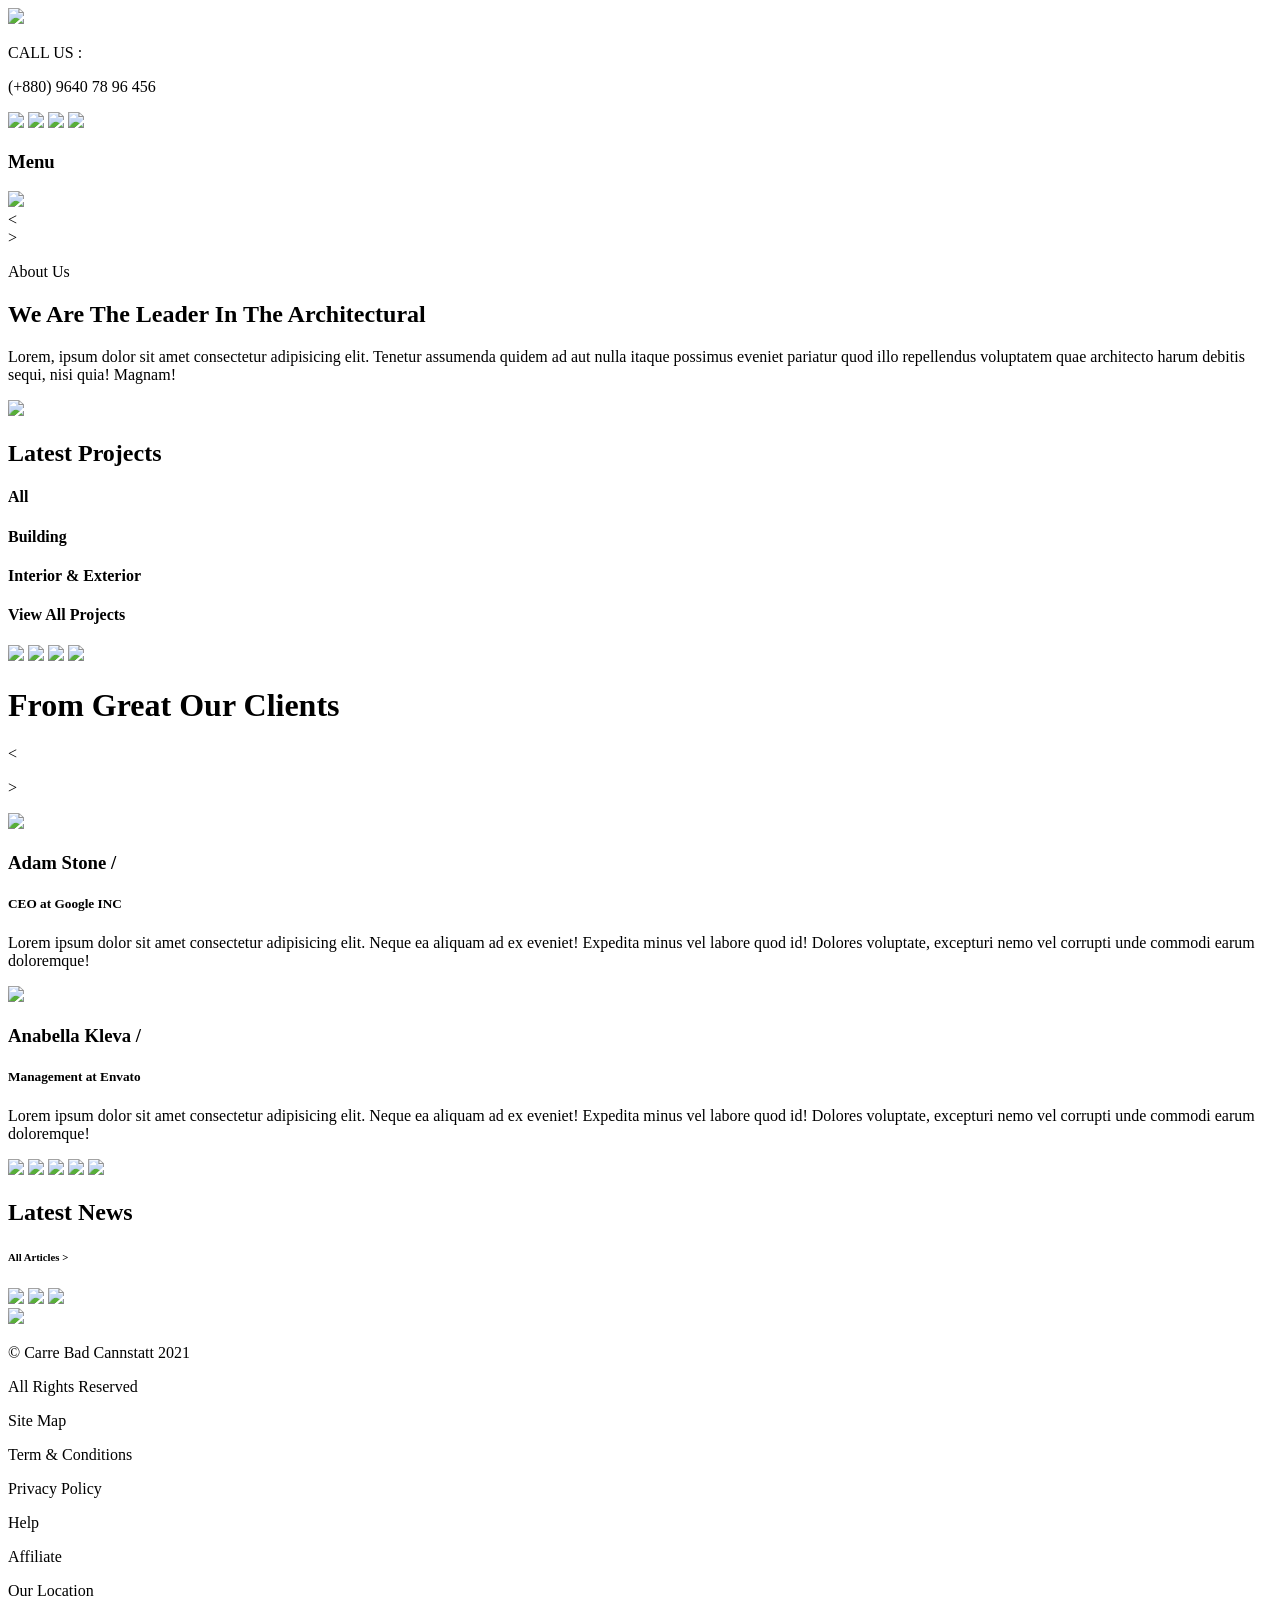
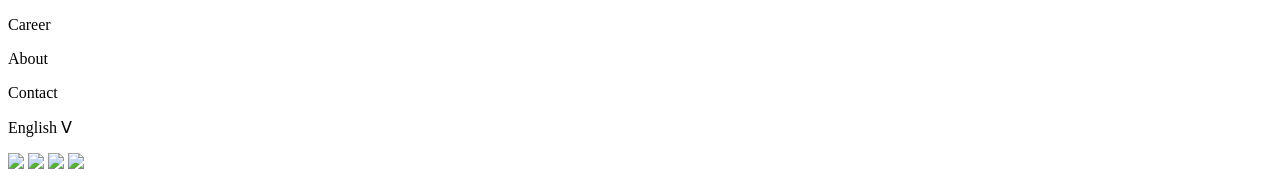
==== test.html @ 80559887 "First Commit" ====
<!doctype html>
<html lang="fr">
<head>
  <meta charset="utf-8">
  <title>Titre de la page</title>
  <link rel="stylesheet" media="all and (min-width:1281px )" href="test.css">
  <link rel="stylesheet" media="all and (min-width:601px ) and (max-width:1280px )" href="test2.css">
  <link rel="stylesheet" media="all and (max-width:600px )" href="test3.css">
  <script type="text/javascript" src="https://ajax.googleapis.com/ajax/libs/jquery/1.5.1/jquery.min.js"></script>
  <script src="https://kit.fontawesome.com/03a5d9699e.js" crossorigin="anonymous"></script>
</head>
<body>
<header class="page-header">
    <div id="firstImage">
        <img class="imageTest" src="images/carre.png">
    </div>
    <p id="Call">CALL US : </p> <p id="number"> (+880) 9640 78 96 456 </p>
    <div class="icon">
        <img id="twitter" src="images/twiter.png" > 
        <img id="facebook" src="images/facebook.png">
        <img id="gmail" src="images/gmail.png" >
        <img id="linkedIn" src="images/linkedIn.png" >
    </div>
    <h3 id="Menu">Menu </h3> 
    <i id="iid" class="fa fa-caret-down"></i>

</header>
<div class="defilement">
    <img id="image_maison" src="images/1700233.jpg" >
    <div id="precedent" onclick="ChangeSlide(-1)">&#60;</div>
    <div id="suivant" onclick="ChangeSlide(1)">&gt;</div>
</div>

<div class="page2">
    <div id="page_2_about"> 
        <p id="about">
            About Us
        </p>
        <h2 id="archi">
            We Are The Leader In The Architectural 
        </h2>
        <p id="lorem">Lorem, ipsum dolor sit amet consectetur adipisicing elit. Tenetur assumenda quidem ad aut nulla itaque possimus eveniet pariatur quod illo repellendus voluptatem quae architecto harum debitis sequi, nisi quia! Magnam!</p>
    </div>
    <img id="maison2" src="images/maison2.jpg" >

</div>
<div class="page3">
    <div id="latestDiv">
        <h2 id="latest">
            Latest Projects
        </h2>
        <h4 id="all">
            All
        </h4>
        <h4 id="bulding">
            Building
        </h4>
        <h4 id="interior">
            Interior & Exterior
        </h4>
        <h4 id="view">
            View All Projects
        </h4>
    </div>
    <div id="image">
        <img id="maison3" src="images/maison3.jpg" >
        <img id="maison4" src="images/maison4.jpg" >
        <img id="maison5" src="images/maison5.jpg" >
        <img id="maison6" src="images/maison6.jpg" >
    </div>
    
</div>

<div class="page4">
    <div id="from">
        <h1 id="fromGreat">
            From Great Our Clients
        </h1>
    <p id="fleche"> &#60; </p>
    <p id="fleche1">  &gt;</p>
    </div>
   <div id="lorem4">
       <div id="perso1">
           <div id="img-appo">
                <img id="pp" src="images/googl.jpg" >
           </div>
            <div class="nom"> 
                <h3>Adam Stone /</h3>
                <h5>CEO at Google INC</h5> 
            </div>

            <p>Lorem ipsum dolor sit amet consectetur adipisicing elit. Neque ea aliquam ad ex eveniet! Expedita minus vel labore quod id! Dolores voluptate, excepturi nemo vel corrupti unde commodi earum doloremque! </p>
        </div>    
        <div id="perso2">
            <img id="pp" src="images/googl.jpg" >
            <div class="nom"> 
                <h3>Anabella Kleva  /</h3>
                <h5>Management at Envato</h5> 
            </div>

            <p>Lorem ipsum dolor sit amet consectetur adipisicing elit. Neque ea aliquam ad ex eveniet! Expedita minus vel labore quod id! Dolores voluptate, excepturi nemo vel corrupti unde commodi earum doloremque! </p>
        </div>  
    </div>

    <div class="image_page4">
        <img id="cic" src="images/cic.png" >
        <img id="generale" src="images/generale.png" >
        <img id="asus" src="images/asus.png" >
        <img id="Bnp" src="images/Bnp.png" >
        <img id="pharma" src="images/pharma.png" >
    </div>
</div>
<div class="page5">
    <div id="page5_title">
        <h2 id="latestNews">
            Latest News 
        </h2>
        <h6 id="articles">
            All Articles >
        </h6>
    </div>
    <div class="image_page5">
        <img id="maison7" src="images/maisonPage5.jpg" >
        <img id="maison8" src="images/maison2Page5.jpg" >
        <img id="maison9" src="images/maison3Page5.jpg" >
    </div>

</div>
<footer>
    <img id="carre" src="images/carre.png" >
    <div id="class-page6-carre">
        <p class="texte">
            © Carre Bad Cannstatt 2021
        </p>
        <p class="texte">
            All Rights Reserved
        </p>
    </div>
    <div id="class-page6-siteMap" >
        <p class="texte">
            Site Map
        </p>
        <p class="texte">
            Term & Conditions
        </p>
        <p class="texte">
            Privacy Policy
        </p>
        <p class="texte">
            Help
        </p>
        <p class="texte">
            Affiliate
        </p>
    </div>

    <div id="class-page6-location" >
        <p class="texte">
            Our Location
        </p>
        <p class="texte">
            Career
        </p>
        <p class="texte">
            About
        </p>
        <p class="texte">
            Contact
        </p>
    </div>
    <div id="class-page6-langue">
        <p class="texte">
            English   &#5167;
        </p>
    </div>
    <div class="icon2">
        <img id="twitter" src="images/twiter.png" > 
        <img id="facebook" src="images/facebook.png">
        <img id="gmail" src="images/gmail.png" >
        <img id="linkedIn" src="images/linkedIn.png" >
    </div>



</footer>

</body>
</html>
<script type="text/javascript">
    setInterval("ChangeSlide(1)",20000);
    var slide = new Array("images/1700233.jpg","images/maisonStyle.jpg");
    var num=0;

    function ChangeSlide(sens){
        num = num + sens;
        if(num<0)
            num = slide.length - 1;
        if(num > slide.length -1 )
            num = 0;
        document.getElementById('image_maison').src = slide[num];
        
    }
</script>
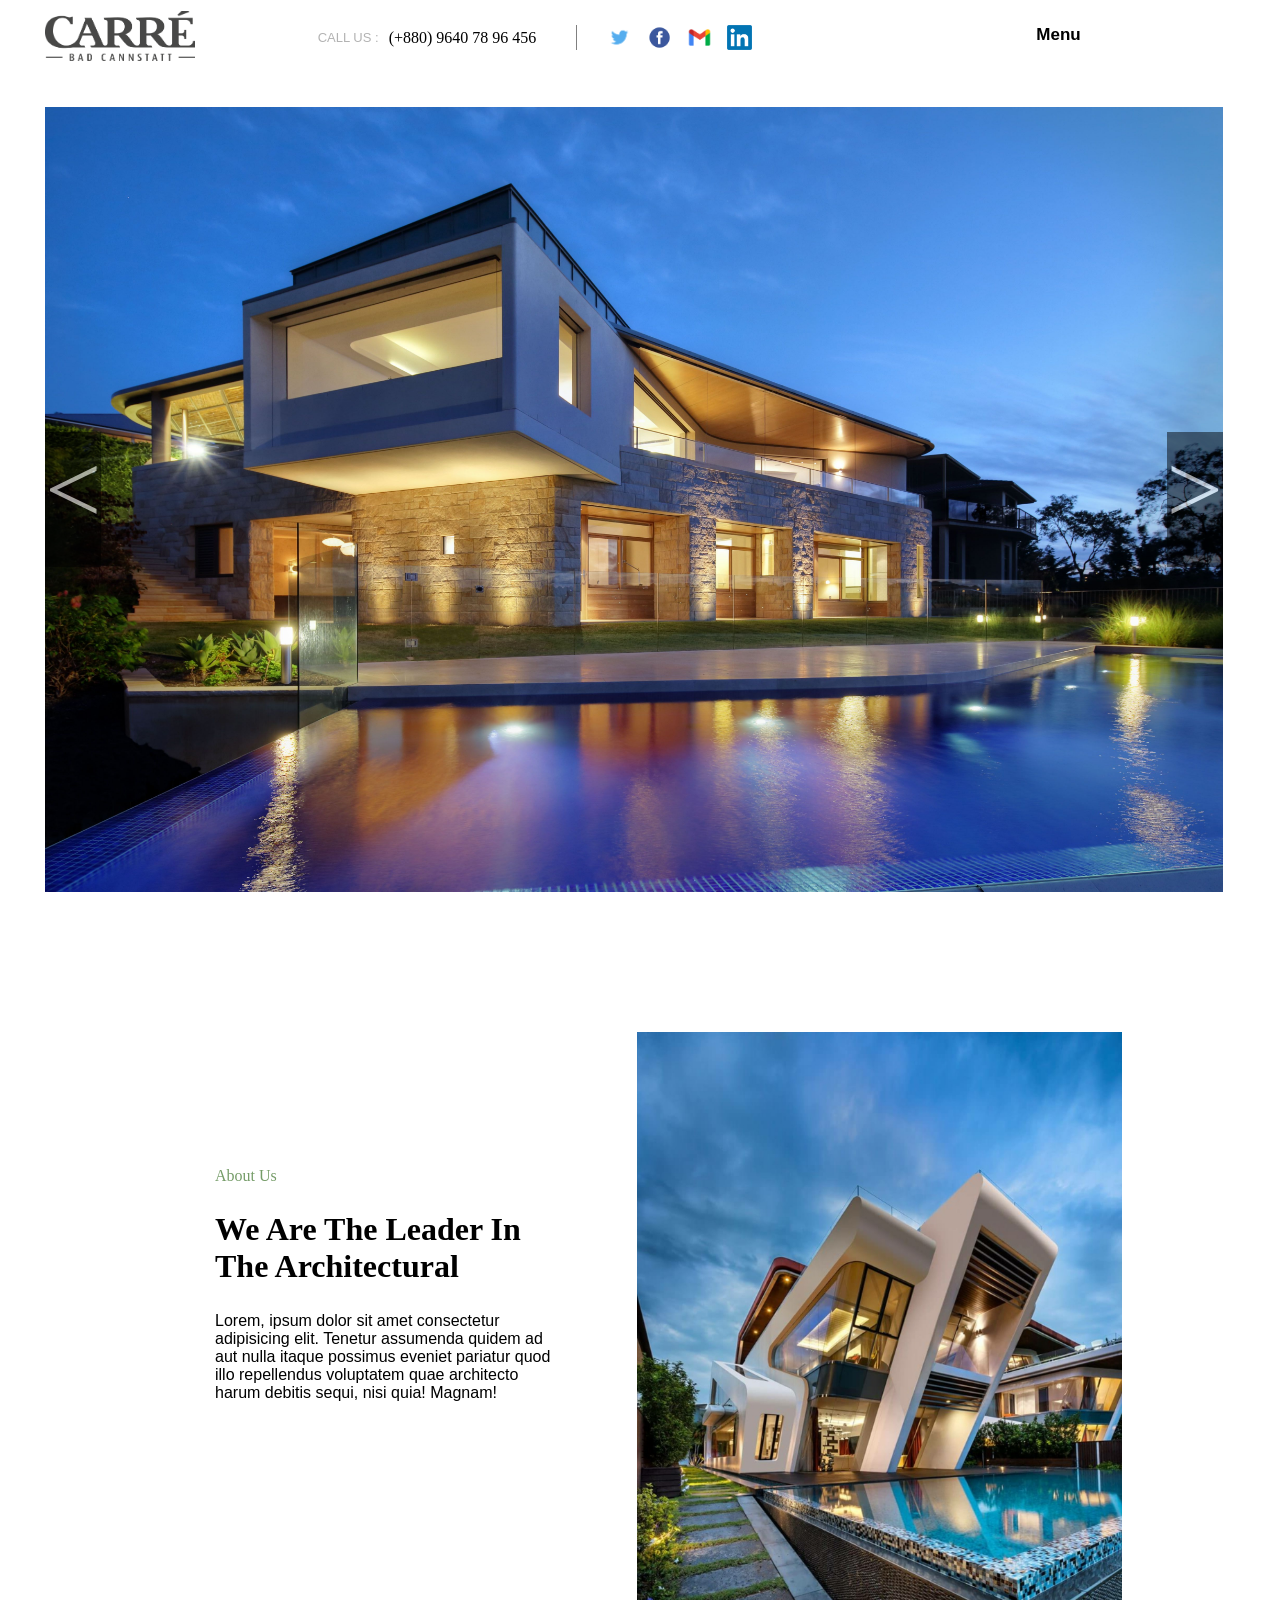
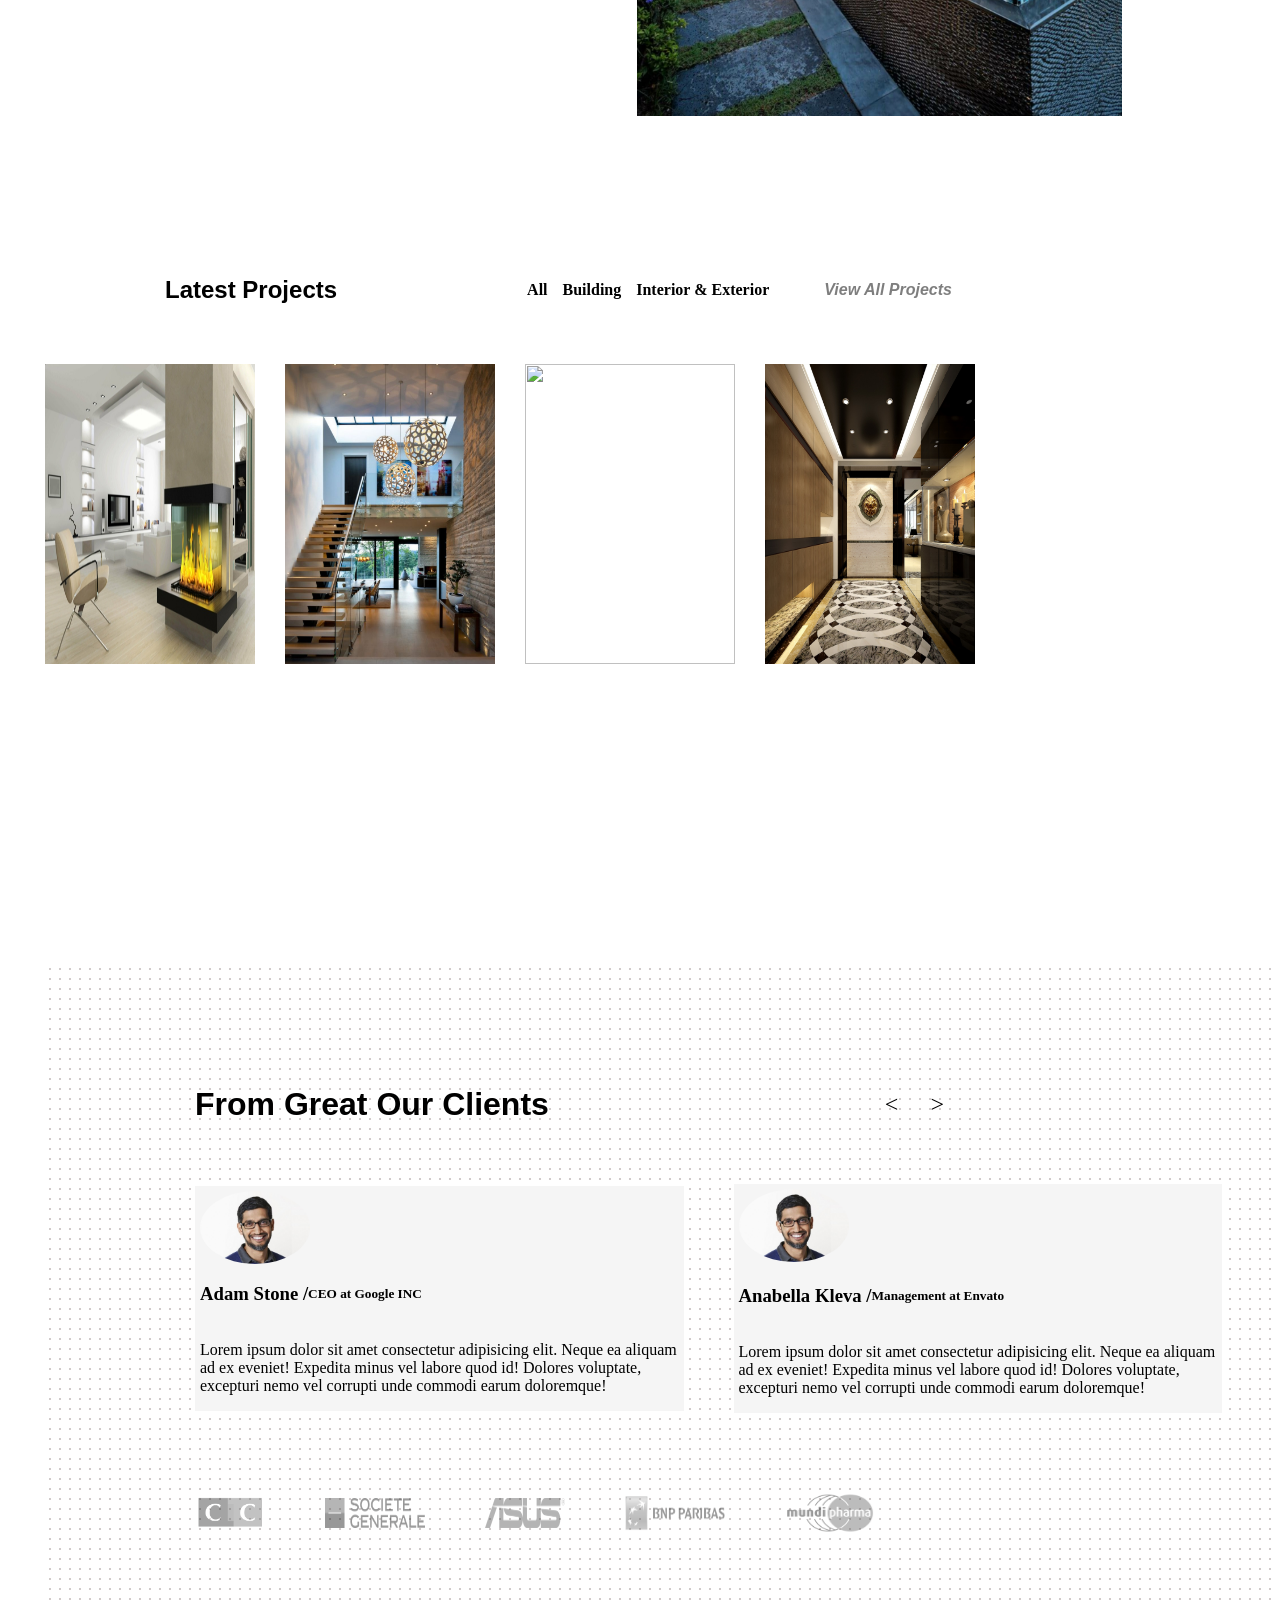
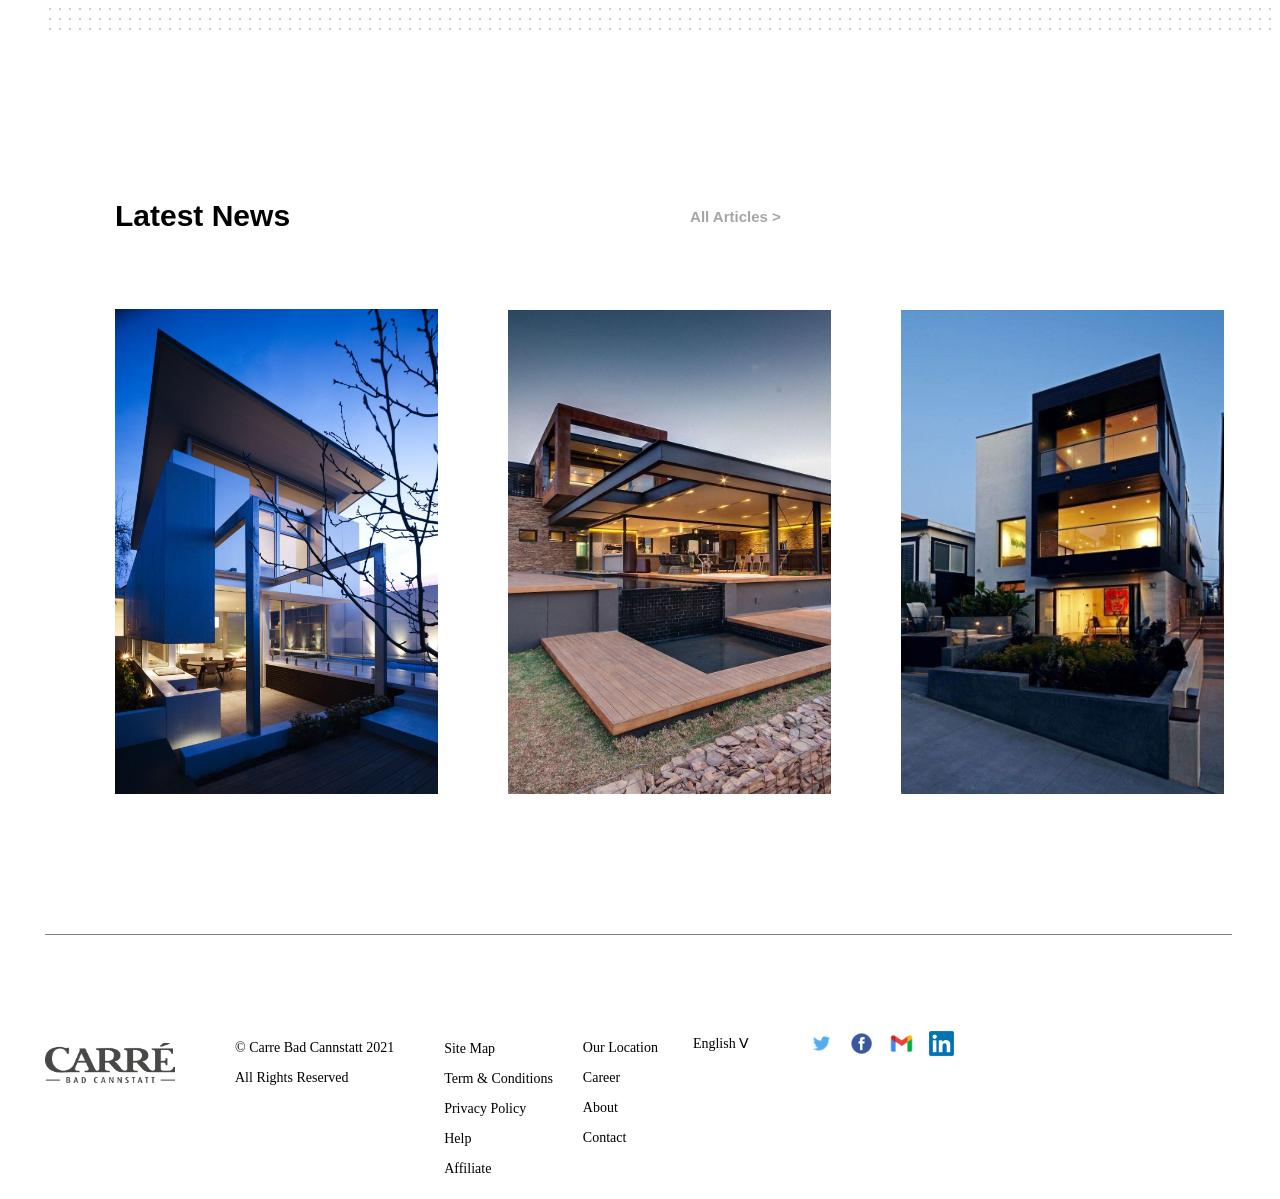
==== commit 76b24751: "modif des nom" ====
--- a/test.html
+++ b/test.html
@@ -3,9 +3,9 @@
 <head>
   <meta charset="utf-8">
   <title>Titre de la page</title>
-  <link rel="stylesheet" media="all and (min-width:1281px )" href="test.css">
-  <link rel="stylesheet" media="all and (min-width:601px ) and (max-width:1280px )" href="test2.css">
-  <link rel="stylesheet" media="all and (max-width:600px )" href="test3.css">
+  <link rel="stylesheet" media="all and (min-width:1281px )" href="css/GrandEcran.css">
+  <link rel="stylesheet" media="all and (min-width:601px ) and (max-width:1280px )" href="css/Tablette.css">
+  <link rel="stylesheet" media="all and (max-width:600px )" href="css/Smartphone.css">
   <script type="text/javascript" src="https://ajax.googleapis.com/ajax/libs/jquery/1.5.1/jquery.min.js"></script>
   <script src="https://kit.fontawesome.com/03a5d9699e.js" crossorigin="anonymous"></script>
 </head>
--- a/css/GrandEcran.css
+++ b/css/GrandEcran.css
@@ -0,0 +1,413 @@
+body{
+    margin-left: 45px;
+    background-color: rgba(231, 224, 224, 0.61);
+}
+
+.page-header{
+    display: flex;
+    align-items: center;
+    margin-bottom: 40px;
+    
+}
+#firstImage{
+    padding-right: 400px;
+}
+.imageTest{
+    width: 150px;
+    height: 50px;
+}
+#Call{
+    margin-right: 10px;
+    color: grey;
+    font-size: 13px;
+    font-family: Arial, Helvetica, sans-serif;
+    opacity: 0.6;
+
+}
+#maison2{
+    width: 500px;
+    height: 600px;
+}
+#number{
+    margin-right: 40px;
+    
+}
+.icon{
+    margin-right: 100px;
+    padding-left: 30px;
+    border-left: 1px solid grey;
+    display: flex;
+    align-items: center;
+}
+#Menu{
+    padding-left: 160px;
+    width: 25px;
+    height:25px; 
+    font-size: 17px;
+    font-family:'Lucida Sans', 'Lucida Sans Regular', 'Lucida Grande', 'Lucida Sans Unicode', Geneva, Verdana, sans-serif
+}
+#iid{
+    padding-left: 30px;
+    padding-bottom: 3px;
+}
+#twitter{
+    margin-right: 15px;
+    width: 25px;
+    height:25px; 
+}
+#facebook{
+    width: 25px;
+    height:25px; 
+    margin-right: 15px;
+
+}
+#gmail{
+    margin-right: 15px;
+    width: 25px;
+    height:25px; 
+}
+#linkedIn{
+    width: 25px;
+    height:25px; 
+}
+.defilement{
+    position: relative;
+    display: flex;
+    align-items: center;
+}
+#precedent, #suivant{
+    cursor: pointer;
+    position: absolute;
+    font-size: 100px;
+    opacity: 0.6;
+    color:white;
+    background-color: rgba(0,0,0, 0.8);
+}
+#precedent{
+    padding-bottom: 20px;
+    left:0;
+}
+#suivant{
+    padding-bottom: 20px;
+    right:4%;
+}
+#image_maison{
+    width: 1330px;
+    height: 780px;
+}
+/*.elements{
+    display: flex;
+    transition: 1s linear;
+}
+.element{
+    flex: 1 0 100%;
+    position: relative;
+}
+.elements img{
+    width: 1350px;
+    height: 784;
+}*/
+.page2{
+    margin-top: 140px;
+    margin-right: 200px;
+    display: flex;
+    align-items: center;
+}
+#about{
+    color: rgb(117, 156, 104);
+}
+#archi{
+    font-size: 32px;
+    font-family: sans-serif;
+}
+#lorem{
+    font-family: 'Lucida Sans', 'Lucida Sans Regular', 'Lucida Grande', 'Lucida Sans Unicode', Geneva, Verdana, sans-serif;
+}
+#page_2_about{
+    padding-right: 70px;
+    padding-left: 170px;
+    padding-bottom: 350px;
+}
+.page3{
+    margin-top: 140px;
+}
+#latestDiv{
+    padding-left:250px;
+    display: flex;
+    align-items: center;
+    margin-bottom: 40px;
+}
+#latest{
+    margin-right: 300px;
+    font-family: Arial, Helvetica, sans-serif;
+}
+#all{
+    padding-left: 60px;
+    margin-right: 15px;
+}
+#bulding{
+    margin-right: 15px;
+}
+#interior{
+    margin-right: 15px;
+}
+#view{
+    padding-left: 40px;
+    opacity: 0.5;
+    font-family: Arial, Helvetica, sans-serif;
+    font-style: italic;
+}
+#image{
+    display: flex;
+    align-items: center;
+    padding-bottom: 160px;
+}
+.conteneur{
+    position: relative;
+}
+#maison3{
+    width: 300px;
+    height: 400px;
+}
+
+/*
+#superposition .hover{
+   position: absolute;
+   height: 100%;
+   width: 100%;
+   opacity: 0;
+   transition: .5s ease;
+   background-color: rgba(0,0,0, 0.5);
+
+}
+#superposition:hover .hover{
+    opacity: 1;
+}
+.texteA{
+    color: blue;
+    font-size: 30px;
+    text-align: center;
+    position: absolute;
+    left: 50%;
+}*/
+
+
+#maison4{
+    width: 300px;
+    height:400px; 
+    position: absolute;
+    margin-left: 25%;
+}
+#Para2{
+    position: relative;
+    padding-bottom: 100px;
+}
+#maison5{
+    width: 300px;
+    height:400px; 
+    margin-left: 47%;
+    position: absolute;
+}
+#Para3{
+    position: relative;
+    padding-bottom: 100px;
+}
+#maison6{
+    width: 300px;
+    height:400px; 
+    margin-left: 69%;
+    position: absolute;
+}
+#Para4{
+    position: relative;
+    padding-bottom: 100px;
+}
+.page4{
+    margin-top: 140px;
+    margin-right: 50px;
+    background-image: radial-gradient(rgb(209, 203, 203) 1px, transparent 1px);
+    background-size: 10px 10px;
+    padding-top: 100px;
+    padding-bottom: 100px;
+    padding-left: 200px;
+}
+#from{
+    display: flex;
+    align-items: center;
+}
+#fromGreat{
+    font-family:'Trebuchet MS', 'Lucida Sans Unicode', 'Lucida Grande', 'Lucida Sans', Arial, sans-serif;
+}
+#fleche{
+    padding-left: 26em;
+    padding-right: 32px;
+    font-size: 24px;
+}
+#fleche1{
+    font-size: 24px;
+}
+#lorem4{
+    padding-top: 40px;
+    display: flex;
+    align-items: center;
+}
+.nom{
+    display: flex;
+    align-items: center;
+}
+#perso1{
+    padding-top: 5px;
+    padding-left: 5px;
+    background-color: whitesmoke;
+    margin-right: 110px;
+}
+#perso2{
+    padding-top: 5px;
+    padding-left: 5px;
+    background-color: whitesmoke;
+    margin-right: 110px;
+}
+#pp{
+    width: 110px;
+    border-radius: 50%;
+}
+.image_page4{
+    padding-top: 80px;
+    display: flex;
+    align-items: center;
+}
+#img-appo{
+    display: flex;
+    align-items: center;
+}
+
+#cic{
+    width: 80px;
+    height:50px; 
+    padding-right: 130px;
+    filter: grayscale(1);
+    -webkit-filter: grayscale(1);
+    opacity: 0.4;
+
+}
+#Bnp{
+    width: 110px;
+    height:40px; 
+    padding-right: 130px;
+    filter: grayscale(1);
+    -webkit-filter: grayscale(1);
+    opacity: 0.4;
+}
+#generale{
+    width: 110px;
+    height:30px; 
+    padding-right: 130px;
+    filter: grayscale(1);
+    -webkit-filter: grayscale(1);
+    opacity: 0.4;
+}
+#asus{
+    width: 90px;
+    height:30px; 
+    padding-right: 130px;
+    filter: grayscale(1);
+    -webkit-filter: grayscale(1);
+    opacity: 0.4;
+}
+#pharma{
+    width: 90px;
+    height:40px; 
+    padding-right: 130px;
+    filter: grayscale(1);
+    -webkit-filter: grayscale(1);
+    opacity: 0.4;
+}
+.page5{
+    margin-top: 140px;
+    margin-left: 140px;
+    margin-right: 80px;
+}
+#page5_title{
+    display: flex;
+    align-items: center;
+}
+.image_page5{
+    display: flex;
+    align-items: center;
+}
+#latestNews{
+    padding-right: 800px;
+    padding-bottom: 50px;
+    font-size: 35px;
+    font-family: Arial, Helvetica, sans-serif;
+}
+#articles{
+    padding-bottom: 50px;
+    font-size: 15px;
+    font-family: Arial, Helvetica, sans-serif;
+    color: grey;
+    opacity: 0.7;
+}
+#maison7{
+    width: 300px;
+    height:300px; 
+    margin-right: 100px;
+}
+#maison8{
+    width: 300px;
+    height:300px; 
+    margin-right: 100px;
+}
+#maison9{
+    width: 300px;
+    height:300px; 
+    margin-right: 100px;
+}
+footer{
+    margin-top: 140px;
+    margin-right: 30px;
+    border-top: 1px solid grey;
+    display: flex;
+    align-items: center;
+}
+#carre{
+    width: 140px;
+    height: 40px;
+}
+#class-page6-carre{
+    padding-left: 140px;
+    padding-right: 80px;
+}
+#class-page6-siteMap{
+    padding-top: 92px;
+}
+#class-page6-location{
+    padding-left: 150px;
+    padding-top: 60px;
+}
+#class-page6-langue{
+    padding-left: 150px;
+    padding-bottom: 40px;
+}
+.texte{
+    font-size: 14px;
+}
+.icon2{
+    padding-bottom: 40px;
+    padding-left: 130px;
+    display: flex;
+    align-items: center;
+}
+#nav-droite, #nav-gauche{
+    position: absolute;
+    top: 50%;
+    transform: translateY(-50%);
+    color: black;
+    font-size: 3em;
+}
+#nav-droite{
+    right: 20px;
+}
+#nav-gauche{
+    left: 20px;
+}
--- a/css/Tablette.css
+++ b/css/Tablette.css
@@ -0,0 +1,471 @@
+body{
+    margin-left: 45px;
+    background-color: white;
+}
+
+.page-header{
+    display: flex;
+    align-items: center;
+    margin-bottom: 40px;
+    
+}
+#firstImage{
+    padding-right: 10%;
+}
+.imageTest{
+    width: 150px;
+    height: 50px;
+}
+#Call{
+    margin-right: 10px;
+    color: grey;
+    font-size: 13px;
+    font-family: Arial, Helvetica, sans-serif;
+    opacity: 0.6;
+
+}
+#number{
+    margin-right: 40px;
+    
+}
+.icon{
+    margin-right: 100px;
+    padding-left: 30px;
+    border-left: 1px solid grey;
+    display: flex;
+    align-items: center;
+}
+#Menu{
+    padding-left: 15%;
+    width: 25px;
+    height:25px; 
+    font-size: 17px;
+    font-family:'Lucida Sans', 'Lucida Sans Regular', 'Lucida Grande', 'Lucida Sans Unicode', Geneva, Verdana, sans-serif
+}
+#iid{
+    padding-left: 30px;
+    padding-bottom: 3px;
+}
+#twitter{
+    margin-right: 15px;
+    width: 25px;
+    height:25px; 
+}
+#facebook{
+    width: 25px;
+    height:25px; 
+    margin-right: 15px;
+
+}
+#gmail{
+    margin-right: 15px;
+    width: 25px;
+    height:25px; 
+}
+#linkedIn{
+    width: 25px;
+    height:25px; 
+}
+.defilement{
+    position: relative;
+    display: flex;
+    align-items: center;
+}
+#precedent, #suivant{
+    cursor: pointer;
+    position: absolute;
+    font-size: 100px;
+    opacity: 0.6;
+    color:white;
+    background-color: rgba(0,0,0, 0.8);
+}
+#precedent{
+    padding-bottom: 20px;
+    left:0;
+}
+#suivant{
+    padding-bottom: 20px;
+    right:4%;
+}
+#image_maison{
+    width: 96%;
+}
+/*.elements{
+    display: flex;
+    transition: 1s linear;
+}
+.element{
+    flex: 1 0 100%;
+    position: relative;
+}
+.elements img{
+    width: 1350px;
+    height: 784;
+}*/
+
+/*  PAGE 2 */
+/*  PAGE 2 */
+/*  PAGE 2 */
+/*  PAGE 2 */
+
+/*  PAGE 2 */
+/*  PAGE 2 */
+/*  PAGE 2 */
+/*  PAGE 2 */
+
+/*  PAGE 2 */
+/*  PAGE 2 */
+/*  PAGE 2 */
+/*  PAGE 2 */
+
+.page2{
+    margin-top: 140px;
+    margin-right: 150px;
+    display: flex;
+    align-items: center;
+}
+#about{
+    color: rgb(117, 156, 104);
+}
+#archi{
+    font-size: 32px;
+}
+#lorem{
+    font-family: 'Lucida Sans', 'Lucida Sans Regular', 'Lucida Grande', 'Lucida Sans Unicode', Geneva, Verdana, sans-serif;
+}
+#page_2_about{
+    padding-right: 70px;
+    padding-left: 170px;
+    padding-bottom: 180px;
+}
+#maison2{
+    width: 45%;
+}
+
+
+/*  PAGE 3 */
+/*  PAGE 3 */
+/*  PAGE 3 */
+/*  PAGE 3 */
+
+/*  PAGE 3 */
+/*  PAGE 3 */
+/*  PAGE 3 */
+/*  PAGE 3 */
+
+/*  PAGE 3 */
+/*  PAGE 3 */
+/*  PAGE 3 */
+/*  PAGE 3 */
+
+.page3{
+    margin-top: 140px;
+}
+#latestDiv{
+    padding-left:120px;
+    display: flex;
+    align-items: center;
+    margin-bottom: 40px;
+}
+#latest{
+    margin-right: 190px;
+    font-family: Arial, Helvetica, sans-serif;
+}
+#all{
+    margin-right: 15px;
+}
+#bulding{
+    margin-right: 15px;
+}
+#interior{
+    margin-right: 15px;
+}
+#view{
+    padding-left: 40px;
+    opacity: 0.5;
+    font-family: Arial, Helvetica, sans-serif;
+    font-style: italic;
+}
+#image{
+    display: flex;
+    align-items: center;
+    padding-bottom: 160px;
+}
+#maison3{
+    width: 210px;
+    height:300px; 
+    margin-right: 30px;
+}
+/*
+#superposition .hover{
+   position: absolute;
+   height: 100%;
+   width: 100%;
+   opacity: 0;
+   transition: .5s ease;
+   background-color: rgba(0,0,0, 0.5);
+
+}
+#superposition:hover .hover{
+    opacity: 1;
+}
+.texteA{
+    color: blue;
+    font-size: 30px;
+    text-align: center;
+    position: absolute;
+    left: 50%;
+}*/
+
+
+#maison4{
+    width: 210px;
+    height:300px; 
+    margin-right: 30px;
+}
+#maison5{
+    width: 210px;
+    height:300px; 
+    margin-right: 30px;
+}
+#maison6{
+    width: 210px;
+    height:300px; 
+}
+
+/*  PAGE 4 */
+/*  PAGE 4 */
+/*  PAGE 4 */
+/*  PAGE 4 */
+
+/*  PAGE 4 */
+/*  PAGE 4 */
+/*  PAGE 4 */
+/*  PAGE 4 */
+
+/*  PAGE 4 */
+/*  PAGE 4 */
+/*  PAGE 4 */
+/*  PAGE 4 */
+
+
+.page4{
+    margin-top: 140px;
+    background-image: radial-gradient(rgb(209, 203, 203) 1px, transparent 1px);
+    background-size: 10px 10px;
+    padding-top: 100px;
+    padding-bottom: 100px;
+    padding-left: 150px;
+}
+#from{
+    display: flex;
+    align-items: center;
+}
+#fromGreat{
+    font-family:'Trebuchet MS', 'Lucida Sans Unicode', 'Lucida Grande', 'Lucida Sans', Arial, sans-serif;
+}
+#fleche{
+    padding-left: 14em;
+    padding-right: 32px;
+    font-size: 24px;
+}
+#fleche1{
+    font-size: 24px;
+}
+#lorem4{
+    padding-top: 40px;
+    display: flex;
+    align-items: center;
+}
+.nom{
+    display: flex;
+    align-items: center;
+}
+#perso1{
+    padding-top: 5px;
+    padding-left: 5px;
+    background-color: whitesmoke;
+}
+#perso2{
+    padding-top: 5px;
+    padding-left: 5px;
+    background-color: whitesmoke;
+    margin-right: 50px;
+    margin-left: 50px;
+}
+#pp{
+    width: 110px;
+    border-radius: 50%;
+}
+.image_page4{
+    padding-top: 80px;
+    display: flex;
+    align-items: center;
+}
+#img-appo{
+    display: flex;
+    align-items: center;
+}
+
+#cic{
+    width: 70px;
+    height:40px; 
+    padding-right: 60px;
+    filter: grayscale(1);
+    -webkit-filter: grayscale(1);
+    opacity: 0.4;
+
+}
+#Bnp{
+    width: 100px;
+    height:40px; 
+    padding-right: 60px;
+    filter: grayscale(1);
+    -webkit-filter: grayscale(1);
+    opacity: 0.4;
+}
+#generale{
+    width: 100px;
+    height:30px; 
+    padding-right: 60px;
+    filter: grayscale(1);
+    -webkit-filter: grayscale(1);
+    opacity: 0.4;
+}
+#asus{
+    width: 80px;
+    height:30px; 
+    padding-right: 60px;
+    filter: grayscale(1);
+    -webkit-filter: grayscale(1);
+    opacity: 0.4;
+}
+#pharma{
+    width: 90px;
+    height:40px; 
+    padding-right: 110px;
+    filter: grayscale(1);
+    -webkit-filter: grayscale(1);
+    opacity: 0.4;
+}
+
+/*  PAGE 5 */
+/*  PAGE 5 */
+/*  PAGE 5 */
+/*  PAGE 5 */
+
+/*  PAGE 5 */
+/*  PAGE 5 */
+/*  PAGE 5 */
+/*  PAGE 5 */
+
+/*  PAGE 5 */
+/*  PAGE 5 */
+/*  PAGE 5 */
+/*  PAGE 5 */
+
+
+
+.page5{
+    margin-top: 140px;
+    margin-left: 70px;
+    margin-right: 80px;
+}
+#page5_title{
+    display: flex;
+    align-items: center;
+}
+.image_page5{
+    display: flex;
+    align-items: center;
+}
+#latestNews{
+    padding-right: 400px;
+    padding-bottom: 50px;
+    font-size: 30px;
+    font-family: Arial, Helvetica, sans-serif;
+}
+#articles{
+    padding-bottom: 50px;
+    font-size: 15px;
+    font-family: Arial, Helvetica, sans-serif;
+    color: grey;
+    opacity: 0.7;
+}
+#maison7{
+    width: 30%; 
+    margin-right: 70px;
+}
+#maison8{
+    width: 30%;
+    margin-right: 70px;
+}
+#maison9{
+    width: 30%; 
+    margin-right: 70px;
+}
+
+/*  Footer */
+/*  Footer */
+/*  Footer */
+/*  Footer */
+
+/*  Footer */
+/*  Footer */
+/*  Footer */
+/*  Footer */
+
+/*  Footer */
+/*  Footer */
+/*  Footer */
+/*  Footer */
+
+footer{
+    margin-top: 140px;
+    margin-right: 40px;
+    border-top: 1px solid grey;
+    display: flex;
+    align-items: center;
+}
+#carre{
+    width: 130px;
+    height: 40px;
+}
+#class-page6-carre{
+    padding-left: 60px;
+    padding-right: 50px;
+
+}
+#class-page6-siteMap{
+    padding-top: 92px;
+    padding-right:30px
+}
+#class-page6-location{
+    padding-top: 60px;
+}
+#class-page6-langue{
+    padding-left: 35px;
+    padding-bottom: 40px;
+}
+.texte{
+    font-size: 14px;
+}
+.icon2{
+    padding-bottom: 40px;
+    padding-left: 60px;
+    display: flex;
+    align-items: center;
+}
+#nav-droite, #nav-gauche{
+    position: absolute;
+    top: 50%;
+    transform: translateY(-50%);
+    color: black;
+    font-size: 3em;
+}
+#nav-droite{
+    right: 20px;
+}
+#nav-gauche{
+    left: 20px;
+}
--- a/css/Smartphone.css
+++ b/css/Smartphone.css
@@ -0,0 +1,395 @@
+body{
+    margin-left: 25px;
+    background-color: wheat;
+}
+.page-header{
+    margin-bottom: 40px; 
+}
+#firstImage{
+    padding-left: 180px;
+}
+.imageTest{
+    width: 150px;
+    height: 50px;
+}
+#Call{
+display: none;
+}
+#number{
+    display: none;    
+}
+.icon{
+    display: none;
+}
+#Menu{
+    display: none;
+}
+#iid{
+    display: none;
+}
+#twitter{
+    margin-right: 15px;
+    width: 25px;
+    height:25px; 
+}
+#facebook{
+    width: 25px;
+    height:25px; 
+    margin-right: 15px;
+
+}
+#gmail{
+    margin-right: 15px;
+    width: 25px;
+    height:25px; 
+}
+#linkedIn{
+    width: 25px;
+    height:25px; 
+}
+.defilement{
+    position: relative;
+    display: flex;
+    align-items: center;
+}
+#precedent, #suivant{
+    cursor: pointer;
+    position: absolute;
+    font-size: 100px;
+    opacity: 0.6;
+    color:white;
+    background-color: rgba(0,0,0, 0.8);
+}
+#precedent{
+    padding-bottom: 20px;
+    left:0;
+}
+#suivant{
+    padding-bottom: 20px;
+    right:4%;
+}
+#image_maison{
+    width: 96%;
+
+}
+/*.elements{
+    display: flex;
+    transition: 1s linear;
+}
+.element{
+    flex: 1 0 100%;
+    position: relative;
+}
+.elements img{
+    width: 1350px;
+    height: 784;
+}*/
+
+/*  PAGE 2 */
+/*  PAGE 2 */
+/*  PAGE 2 */
+/*  PAGE 2 */
+.page2{
+    margin-top: 140px;
+}
+#about{
+    color: rgb(117, 156, 104);
+    font-size: 20px;
+}
+#archi{
+    font-size: 32px;
+    font-family: sans-serif;
+}
+#lorem{
+    font-family: 'Lucida Sans', 'Lucida Sans Regular', 'Lucida Grande', 'Lucida Sans Unicode', Geneva, Verdana, sans-serif;
+}
+#page_2_about{
+    padding-right: 70px;
+    padding-bottom: 220px;
+    margin-left: 70px;
+}
+#maison2{
+    width: 390px;
+    height: 360px;
+    padding-left: 60px;
+}
+
+
+/*  PAGE 3 */
+/*  PAGE 3 */
+/*  PAGE 3 */
+/*  PAGE 3 */
+.page3{
+    margin-top: 140px;
+}
+#latestDiv{
+    padding-left:120px;
+    margin-bottom: 40px;
+}
+#latest{
+    font-family: Arial, Helvetica, sans-serif;
+}
+#all{
+    margin-right: 15px;
+}
+#bulding{
+    margin-right: 15px;
+}
+#interior{
+    margin-right: 15px;
+}
+#view{
+    opacity: 0.5;
+    font-family: Arial, Helvetica, sans-serif;
+    font-style: italic;
+}
+#image{
+    padding-bottom: 160px;
+}
+#maison3{
+    width: 200px;
+    height:200px; 
+    margin-right: 5%;
+    margin-left: 5%;
+    margin-bottom: 50px;
+}
+/*
+#superposition .hover{
+   position: absolute;
+   height: 100%;
+   width: 100%;
+   opacity: 0;
+   transition: .5s ease;
+   background-color: rgba(0,0,0, 0.5);
+
+}
+#superposition:hover .hover{
+    opacity: 1;
+}
+.texteA{
+    color: blue;
+    font-size: 30px;
+    text-align: center;
+    position: absolute;
+    left: 50%;
+}*/
+
+
+#maison4{
+    width: 200px;
+    height:200px; 
+    margin-bottom: 50px;
+
+}
+#maison5{
+    width: 200px;
+    height:200px; 
+    margin-right: 5%;
+    margin-left: 5%;
+}
+#maison6{
+    width: 200px;
+    height:200px; 
+}
+
+/*  PAGE 4 */
+/*  PAGE 4 */
+/*  PAGE 4 */
+/*  PAGE 4 */
+
+
+.page4{
+    margin-top: 140px;
+    background-image: radial-gradient(rgb(209, 203, 203) 1px, transparent 1px);
+    background-size: 10px 10px;
+    padding-top: 100px;
+    padding-bottom: 100px;
+}
+#fromGreat{
+    font-family:'Trebuchet MS', 'Lucida Sans Unicode', 'Lucida Grande', 'Lucida Sans', Arial, sans-serif;
+    font-size: 28px;
+    padding-left: 100px;
+
+}
+#fleche{
+    display: none;
+}
+#fleche1{
+    display: none;
+}
+#lorem4{
+    padding-top: 40px;
+    padding-left: 70px;
+}
+.nom{
+    display: flex;
+    align-items: center;
+}
+#perso1{
+    padding-top: 5px;
+    padding-left: 5px;
+    background-color: whitesmoke;
+    margin-right: 110px;
+}
+#perso2{
+    padding-top: 5px;
+    padding-left: 5px;
+    background-color: whitesmoke;
+    margin-right: 110px;
+}
+#pp{
+    width: 110px;
+    border-radius: 50%;
+}
+.image_page4{
+    padding-top: 80px;
+}
+#img-appo{
+    display: flex;
+    align-items: center;
+}
+
+#cic{
+    width: 80px;
+    height:50px; 
+    padding-left: 12%;
+    padding-right: 28%;
+    filter: grayscale(1);
+    -webkit-filter: grayscale(1);
+    opacity: 0.4;
+
+}
+#Bnp{
+    width: 110px;
+    height:40px; 
+    padding-top: 30px;
+    padding-left: 12%;
+    padding-right: 20%;
+    filter: grayscale(1);
+    -webkit-filter: grayscale(1);
+    opacity: 0.4;
+}
+#generale{
+    width: 110px;
+    height:30px; 
+    padding-bottom: 10px;
+    filter: grayscale(1);
+    -webkit-filter: grayscale(1);
+    opacity: 0.4;
+}
+#asus{
+    width: 90px;
+    height:30px; 
+    padding-right: 110px;
+    padding-left: 38%;
+    padding-top: 30px;
+    filter: grayscale(1);
+    -webkit-filter: grayscale(1);
+    opacity: 0.4;
+}
+#pharma{
+    width: 90px;
+    height:40px; 
+    filter: grayscale(1);
+    -webkit-filter: grayscale(1);
+    opacity: 0.4;
+}
+
+/*  PAGE 5 */
+/*  PAGE 5 */
+/*  PAGE 5 */
+/*  PAGE 5 */
+
+
+.page5{
+    margin-top: 140px;
+    margin-left: 40px;
+    margin-right: 40px;
+}
+#page5_title{
+    display: flex;
+    align-items: center;
+}
+
+#latestNews{
+    padding-right: 150px;
+    padding-bottom: 50px;
+    font-size: 35px;
+    font-family: Arial, Helvetica, sans-serif;
+}
+#articles{
+    padding-bottom: 50px;
+    font-size: 15px;
+    font-family: Arial, Helvetica, sans-serif;
+    color: grey;
+    opacity: 0.7;
+}
+#maison7{
+    width: 250px;
+    height: 250px; 
+    margin-right: 100px;
+    margin-left: 100px;
+}
+#maison8{
+    width: 250px;
+    height: 250px; 
+    margin-right: 100px;
+    margin-left: 100px;
+}
+#maison9{
+    width: 250px;
+    height: 250px; 
+    margin-right: 100px;
+    margin-left: 100px;
+}
+
+footer{
+    margin-top: 140px;
+    margin-right: 40px;
+    border-top: 1px solid grey;
+}
+#carre{
+    padding-top: 40px;
+    padding-left: 35%;
+    width: 140px;
+    height: 40px;
+}
+#class-page6-carre{
+    padding-left: 35%;
+    padding-top: 40px;
+}
+#class-page6-siteMap{
+    padding-top: 40px;
+    padding-left: 35%;
+}
+#class-page6-location{
+    padding-top: 40px;
+    padding-left: 35%;
+}
+#class-page6-langue{
+    padding-top: 40px;
+    padding-left: 35%;
+    padding-bottom: 40px;
+}
+.texte{
+    font-size: 14px;
+}
+.icon2{
+    padding-bottom: 40px;
+    padding-left: 130px;
+    display: flex;
+    align-items: center;
+}
+#nav-droite, #nav-gauche{
+    position: absolute;
+    top: 50%;
+    transform: translateY(-50%);
+    color: black;
+    font-size: 3em;
+}
+#nav-droite{
+    right: 20px;
+}
+#nav-gauche{
+    left: 20px;
+}
